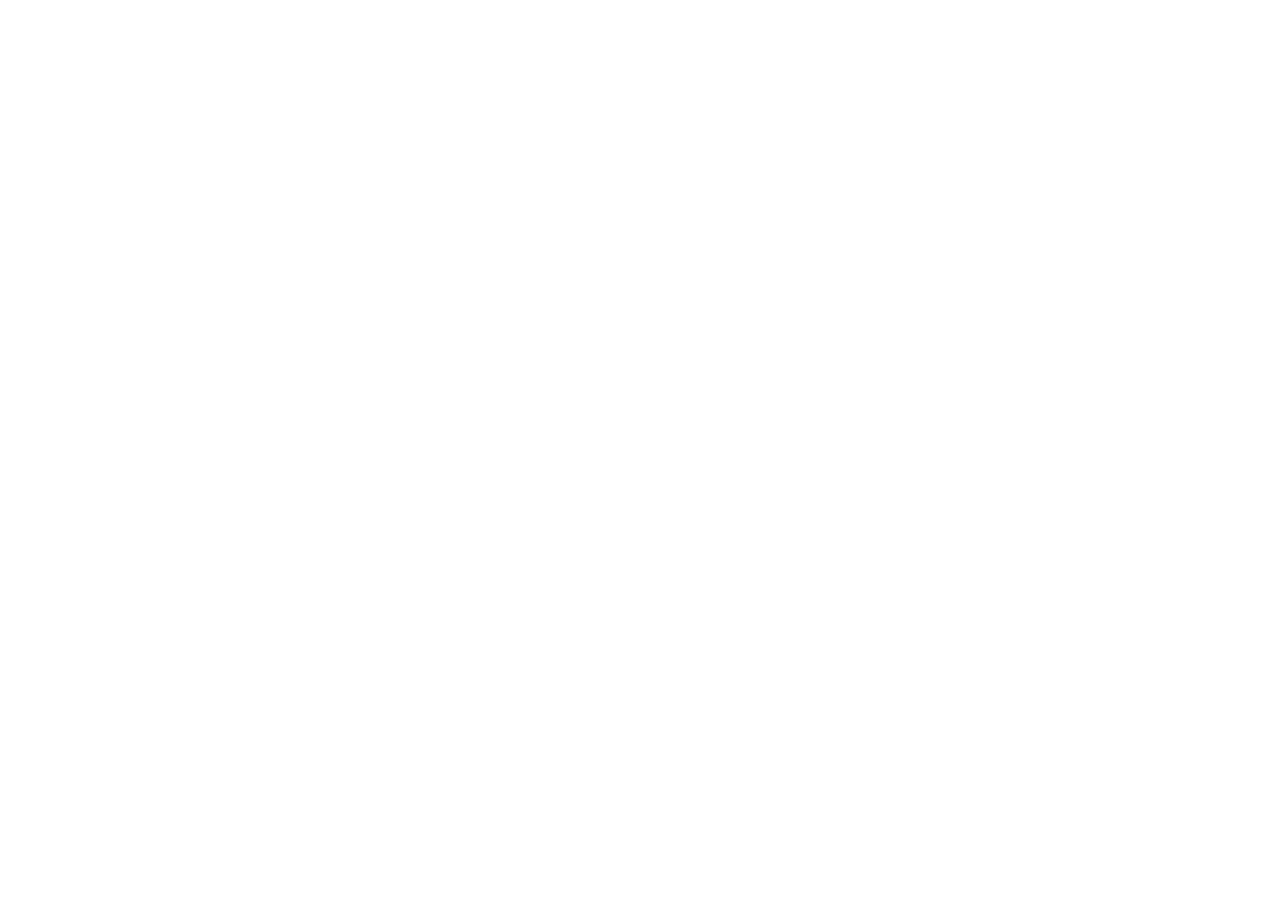
==== rock-paper-scissors.html @ 9183dedf "add game as html" ====
<!DOCTYPE html>
<html lang="en">
<head>
    <meta charset="UTF-8">
    <meta http-equiv="X-UA-Compatible" content="IE=edge">
    <meta name="viewport" content="width=device-width, initial-scale=1.0">
    <title>Document</title>
</head>
<body>
    <script>
        //the possible options for our game.
        let options = ['rock','paper','scissors'];

        //returns the option the computer picked.
        function computerPlay(){

            return options[Math.floor(Math.random()*options.length)];
        }

        //plays one round of our game.
        function playRound(playerSelection, computerSelection){

            //lowercases the word the player entered so our game is case-insensitiv
            playerSelection = playerSelection.toLowerCase();
            let playerSelectionInOptions = false;

            //checks if the user entered value is valid.
            for (let i =0; i < options.length; i++){
                if(playerSelection === options[i]){
                    playerSelectionInOptions = true;
                }
            }
            if (!playerSelectionInOptions){
                return `Player Selection (${playerSelection}) was not valid.`;
            }

            if (playerSelection === computerSelection){
                return `Its a Tie! ${playerSelection} and ${computerSelection} are equal.`;
            }
            else if (playerSelection === options[0] && computerSelection === options[1]){
                return `You Lost! ${computerSelection} beats ${playerSelection}.`;
            }
            else if (playerSelection === options[0]){
                return `You Won! ${playerSelection} beats ${computerSelection}.`;
            }
            else if (playerSelection === options[1] && computerSelection === options[0]){
                return `You Won! ${playerSelection} beats ${computerSelection}.`;
            }
            else if (playerSelection === options[1] && computerSelection === options[2]){
                return `You Lost! ${computerSelection} beats ${playerSelection}.`;
            }
            else if (playerSelection === options[2] && computerSelection === options[0]){
                return `You Lost! ${computerSelection} beats ${playerSelection}.`;
            }
            else if (playerSelection === options[2] && computerSelection === options[1]){
                return `You Won! ${playerSelection} beats ${computerSelection}.`;
            }
        }

        function game(){

            let playerScore = 0;
            let computerScore = 0;

            for (let i=0; i < 5; i++){
                let outcome = playRound(prompt('Pls enter Rock, Paper or Scissors:'),computerPlay());
                console.log(outcome);
                if(outcome.includes('Won')){
                    playerScore++;
                }
                else if(outcome.includes('not valid') || outcome.includes('Tie')){

                }
                else{
                    computerScore++;
                }
            }

            if(playerScore > computerScore){
                console.log(`You Won the Game with ${playerScore} against ${computerScore}!`);
            }
            else if(computerScore < playerScore){
                console.log(`You Won the Game with ${playerScore} against ${computerScore}!`);
            }
            else{
                console.log(`Its a Tie with ${playerScore} against ${computerScore}!`);
            }
        }

        game();

    </script>
</body>
</html>
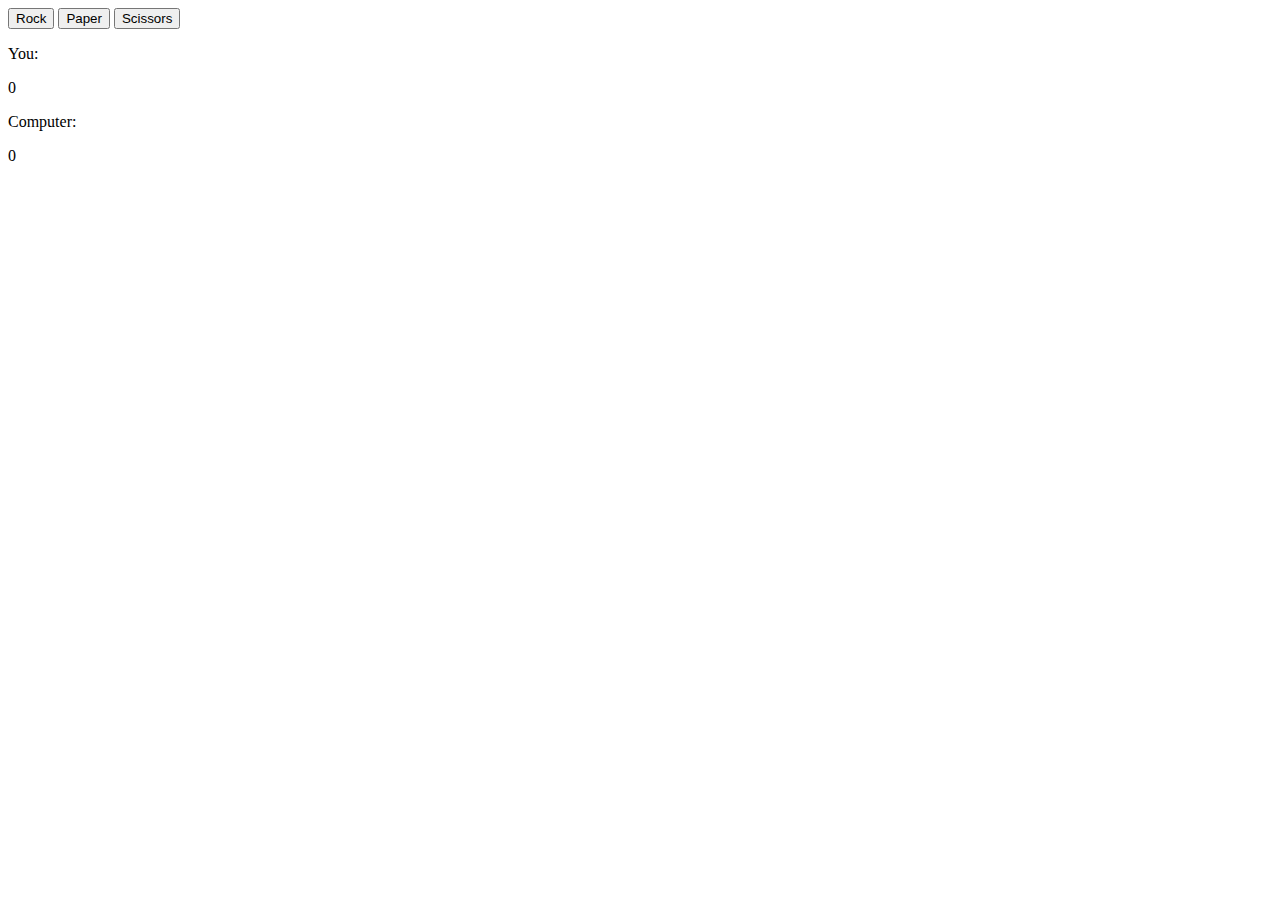
==== commit 5eacba99: "add ui" ====
--- a/rock-paper-scissors.html
+++ b/rock-paper-scissors.html
@@ -7,9 +7,22 @@
     <title>Document</title>
 </head>
 <body>
+
+    <button id="rock">Rock</button>
+    <button id='paper'>Paper</button>
+    <button id="scissors">Scissors</button>
+
+    <div id="results">
+        <p id='score1'>You:</p>
+        <p id="player-stats">0</p>
+        <p id='score2'>Computer:</p>
+        <p id="com-stats">0</p>
+    </div>
+
     <script>
         //the possible options for our game.
         let options = ['rock','paper','scissors'];
+        let gameOver;
 
         //returns the option the computer picked.
         function computerPlay(){
@@ -19,76 +32,105 @@
 
         //plays one round of our game.
         function playRound(playerSelection, computerSelection){
+           
+            let text = '';
+            let result;
 
-            //lowercases the word the player entered so our game is case-insensitiv
-            playerSelection = playerSelection.toLowerCase();
-            let playerSelectionInOptions = false;
+            if(gameOver) return;
 
-            //checks if the user entered value is valid.
-            for (let i =0; i < options.length; i++){
-                if(playerSelection === options[i]){
-                    playerSelectionInOptions = true;
-                }
+            if (playerSelection === computerSelection){
+                text = document.createTextNode(`Its a Tie! ${playerSelection} and ${computerSelection} are equal.`);
+                result = 'tie';
             }
-            if (!playerSelectionInOptions){
-                return `Player Selection (${playerSelection}) was not valid.`;
+            else if (playerSelection === options[0] && computerSelection === options[1]){
+                text = document.createTextNode(`You Lost! ${computerSelection} beats ${playerSelection}.`);
+                result = 'lose';
+            }
+            else if (playerSelection === options[0]){
+                text = document.createTextNode(`You Won! ${playerSelection} beats ${computerSelection}.`);
+                result = 'win';
+            }
+            else if (playerSelection === options[1] && computerSelection === options[0]){
+                text = document.createTextNode(`You Won! ${playerSelection} beats ${computerSelection}.`);
+                result = 'win';
+            }
+            else if (playerSelection === options[1] && computerSelection === options[2]){
+                text = document.createTextNode(`You Lost! ${computerSelection} beats ${playerSelection}.`);
+                result = 'lose';
+            }
+            else if (playerSelection === options[2] && computerSelection === options[0]){
+                text = document.createTextNode(`You Lost! ${computerSelection} beats ${playerSelection}.`);
+                result = 'lose';
+            }
+            else if (playerSelection === options[2] && computerSelection === options[1]){
+                text = document.createTextNode(`You Won! ${playerSelection} beats ${computerSelection}.`);
+                result = 'win';
             }
 
-            if (playerSelection === computerSelection){
-                return `Its a Tie! ${playerSelection} and ${computerSelection} are equal.`;
+            let winnerMessage;
+
+            if(result === 'win'){
+                let playerScore = document.getElementById('player-stats').textContent;
+                let newPlayerScore = document.createElement("p");
+
+                playerScore=parseInt(playerScore);
+                playerScore++;
+                if (playerScore >= 5){
+                    winnerMessage = document.createTextNode('Congratulations you won the game!');
+                    gameOver = true;
+                }
+                playerScore = document.createTextNode(playerScore);
+
+                document.getElementById('player-stats').remove();
+
+                newPlayerScore.appendChild(playerScore);
+                newPlayerScore.id = 'player-stats';
+                document.getElementById('score1').appendChild(newPlayerScore);
             }
-            else if (playerSelection === options[0] && computerSelection === options[1]){
-                return `You Lost! ${computerSelection} beats ${playerSelection}.`;
+            else if(result === 'lose'){
+                let comScore = document.getElementById('com-stats').textContent;
+                let newComScore = document.createElement("p");
+
+                comScore=parseInt(comScore);
+                comScore++;
+                if (comScore >= 5){
+                    winnerMessage = document.createTextNode('So sad, you lost the game!');
+                    gameOver = true;
+                }
+                comScore = document.createTextNode(comScore);
+
+                document.getElementById('com-stats').remove();
+                
+                newComScore.appendChild(comScore);
+                newComScore.id = 'com-stats';
+                document.getElementById('score2').appendChild(newComScore);
             }
-            else if (playerSelection === options[0]){
-                return `You Won! ${playerSelection} beats ${computerSelection}.`;
+
+
+            if(document.getElementById('status') !== null){
+                document.getElementById('status').remove();
             }
-            else if (playerSelection === options[1] && computerSelection === options[0]){
-                return `You Won! ${playerSelection} beats ${computerSelection}.`;
-            }
-            else if (playerSelection === options[1] && computerSelection === options[2]){
-                return `You Lost! ${computerSelection} beats ${playerSelection}.`;
-            }
-            else if (playerSelection === options[2] && computerSelection === options[0]){
-                return `You Lost! ${computerSelection} beats ${playerSelection}.`;
-            }
-            else if (playerSelection === options[2] && computerSelection === options[1]){
-                return `You Won! ${playerSelection} beats ${computerSelection}.`;
-            }
+
+            let para = document.createElement('p');
+            para.appendChild(text);
+            para.id = 'status';
+            document.getElementById('results').appendChild(para);
+
+            if(gameOver === true){
+                    document.getElementById("results").appendChild(winnerMessage);
+                }
+
         }
 
-        function game(){
-
-            let playerScore = 0;
-            let computerScore = 0;
-
-            for (let i=0; i < 5; i++){
-                let outcome = playRound(prompt('Pls enter Rock, Paper or Scissors:'),computerPlay());
-                console.log(outcome);
-                if(outcome.includes('Won')){
-                    playerScore++;
-                }
-                else if(outcome.includes('not valid') || outcome.includes('Tie')){
-
-                }
-                else{
-                    computerScore++;
-                }
-            }
-
-            if(playerScore > computerScore){
-                console.log(`You Won the Game with ${playerScore} against ${computerScore}!`);
-            }
-            else if(computerScore < playerScore){
-                console.log(`You Won the Game with ${playerScore} against ${computerScore}!`);
-            }
-            else{
-                console.log(`Its a Tie with ${playerScore} against ${computerScore}!`);
-            }
-        }
-
-        game();
-
+        document.getElementById('rock').addEventListener('click', function(){
+            playRound(options[0],computerPlay())
+        });
+        document.getElementById('paper').addEventListener('click', function(){
+            playRound(options[1],computerPlay())
+        });
+        document.getElementById('scissors').addEventListener('click', function(){
+            playRound(options[2],computerPlay())
+        });
     </script>
 </body>
 </html>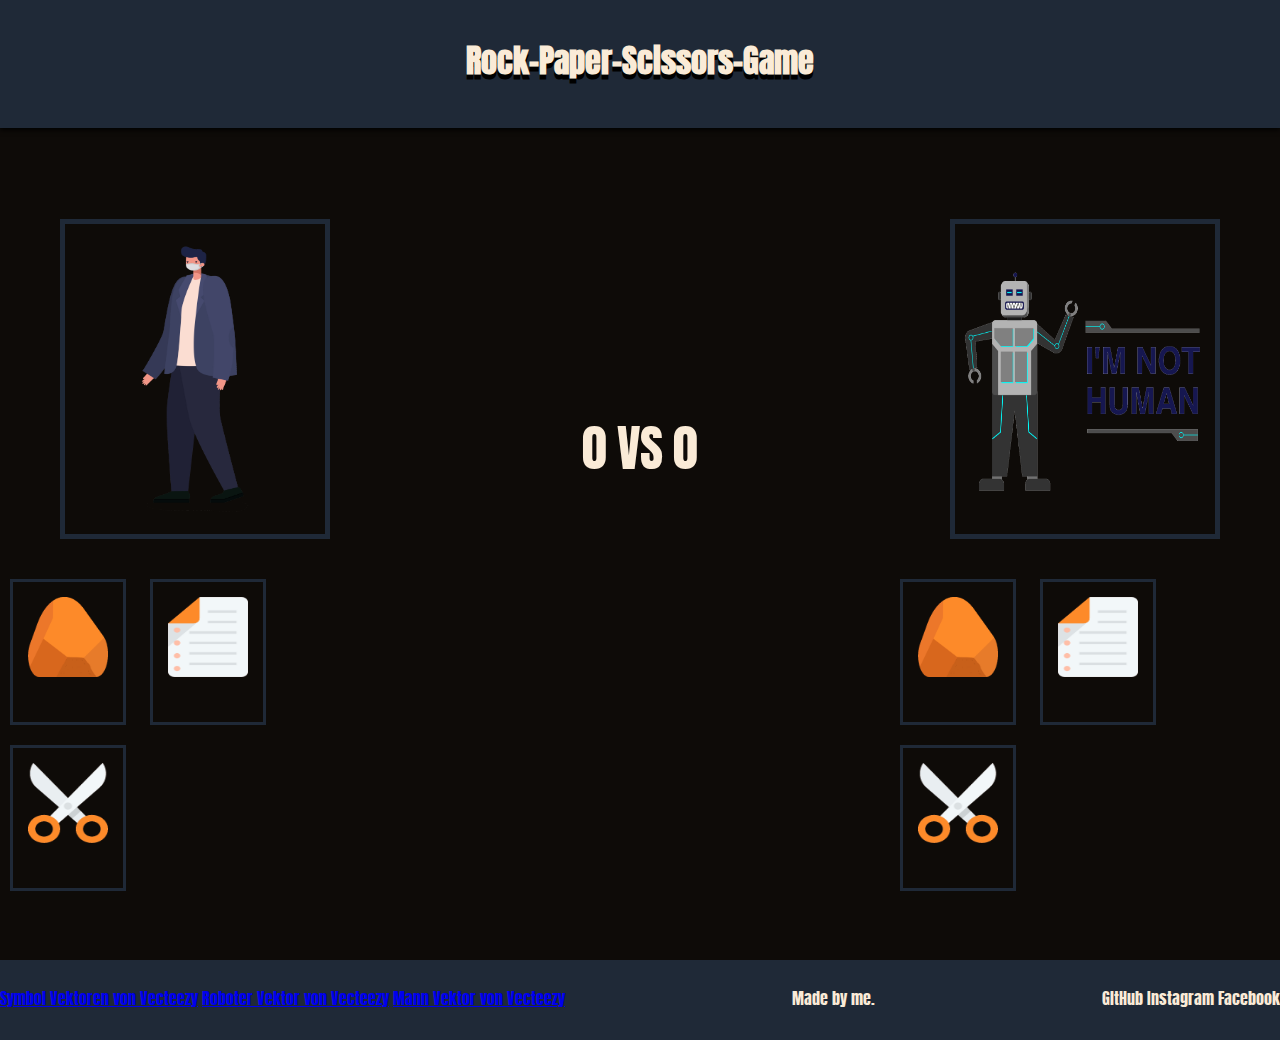
==== commit 14ae0ef3: "work on gui" ====
--- a/rock-paper-scissors.html
+++ b/rock-paper-scissors.html
@@ -4,20 +4,61 @@
     <meta charset="UTF-8">
     <meta http-equiv="X-UA-Compatible" content="IE=edge">
     <meta name="viewport" content="width=device-width, initial-scale=1.0">
-    <title>Document</title>
+    <link rel="stylesheet" href="./style.css">
+    <title>Rock, Paper, Scissors</title>
 </head>
 <body>
 
-    <button id="rock">Rock</button>
-    <button id='paper'>Paper</button>
-    <button id="scissors">Scissors</button>
+    <header>
+        <h1>Rock-Paper-Scissors-Game</h1>
+    </header>
 
-    <div id="results">
-        <p id='score1'>You:</p>
-        <p id="player-stats">0</p>
-        <p id='score2'>Computer:</p>
-        <p id="com-stats">0</p>
+    <div id="win-div">
+        <p id="win-announcment"></p>
     </div>
+    <div id='game'>
+        <div id='player' class="players">
+            <img src="./img/player.png" alt="" id='player-img'>
+            <div class="buttons">
+                <button id="rock" class="playerButtons"><img src="./img/rock.png" alt=""></button>
+                <button id='paper' class="playerButtons"><img src="./img/paper.png" alt=""></button>
+                <button id="scissors" class="playerButtons"><img src="./img/scissors.png" alt=""></button>
+            </div>
+        </div>
+
+        <div id="info">
+            <div id="results">
+                <p id="player-stats">0</p>
+                <p>VS</p>
+                <p id="com-stats">0</p>
+            </div>
+            <div id="round-winner">
+
+            </div>
+        </div>
+
+        <div id="com" class="players">
+            <img src="./img/com.png" alt="" id='com-img'>
+            <div class="buttons">
+                <button id="com-rock"><img src="./img/rock.png" alt=""></button>
+                <button id='com-paper'><img src="./img/paper.png" alt=""></button>
+                <button id="com-scissors"><img src="./img/scissors.png" alt=""></button>
+            </div>
+        </div>
+    </div>
+    <footer>
+        <div id='reference'>
+            <a href="https://de.vecteezy.com/vektorkunst/693097-rock-paper-scissors-flache-symbole">Symbol Vektoren von Vecteezy</a>
+            <a href="https://de.vecteezy.com/vektorkunst/4964515-im-nicht-mensch-roboter-vektor-illustration">Roboter Vektor von Vecteezy</a>
+            <a href="https://de.vecteezy.com/vektorkunst/4959962-mann-mit-schutzmaske-und-blauem-anzug">Mann Vektor von Vecteezy</a>
+        </div>
+        <div id="creator">Made by me.</div>
+        <div id="about-me">
+            GitHub
+            Instagram
+            Facebook
+        </div>
+    </footer>
 
     <script>
         //the possible options for our game.
@@ -76,16 +117,10 @@
                 playerScore=parseInt(playerScore);
                 playerScore++;
                 if (playerScore >= 5){
-                    winnerMessage = document.createTextNode('Congratulations you won the game!');
+                    winnerMessage = `Congratulations! You won the game!`;
                     gameOver = true;
                 }
-                playerScore = document.createTextNode(playerScore);
-
-                document.getElementById('player-stats').remove();
-
-                newPlayerScore.appendChild(playerScore);
-                newPlayerScore.id = 'player-stats';
-                document.getElementById('score1').appendChild(newPlayerScore);
+                document.getElementById('player-stats').textContent= playerScore;
             }
             else if(result === 'lose'){
                 let comScore = document.getElementById('com-stats').textContent;
@@ -94,16 +129,10 @@
                 comScore=parseInt(comScore);
                 comScore++;
                 if (comScore >= 5){
-                    winnerMessage = document.createTextNode('So sad, you lost the game!');
+                    winnerMessage = 'So sad, you lost the game!';
                     gameOver = true;
                 }
-                comScore = document.createTextNode(comScore);
-
-                document.getElementById('com-stats').remove();
-                
-                newComScore.appendChild(comScore);
-                newComScore.id = 'com-stats';
-                document.getElementById('score2').appendChild(newComScore);
+                document.getElementById('com-stats').textContent = comScore;
             }
 
 
@@ -114,10 +143,10 @@
             let para = document.createElement('p');
             para.appendChild(text);
             para.id = 'status';
-            document.getElementById('results').appendChild(para);
+            document.getElementById('round-winner').appendChild(para);
 
             if(gameOver === true){
-                    document.getElementById("results").appendChild(winnerMessage);
+                    document.getElementById("win-announcment").textContent = winnerMessage;
                 }
 
         }
--- a/style.css
+++ b/style.css
@@ -0,0 +1,156 @@
+
+@font-face {
+    font-family: Anton ;
+    src: url(./webfontkit-20220110-152016/anton-regular-webfont.woff);
+}
+
+body {
+    background-color: #0E0B08;
+    color: antiquewhite;
+    font-family: Anton;
+    display: flex;
+    flex-direction:column;
+    align-content: center;
+    justify-content: center;
+    margin: 0px;
+    padding: 0px;
+}
+
+header {
+    background-color: #1F2937;
+    display: flex;
+    justify-content: center;
+    align-items: center;
+    text-align: center;
+    box-shadow: 0px 2px 5px black;
+    text-shadow: 0px 5px 0px black;
+    position: relative;
+    width: 100%;
+    height: 8em;
+}
+
+#win-div{
+    height: 0em;
+    margin-top: 2em;
+    display: flex;
+    align-content: center;
+    justify-content: center;
+    text-align: center;
+}
+
+#game{
+    display: flex;
+    flex-direction: row;
+    justify-content: center;
+    align-items: center;
+    height: 50em;
+}
+
+.players {
+    display: flex;
+    flex-direction: column;
+    margin-left: 0px;
+    margin-right: 0px;
+    align-items: center;
+}
+
+
+#player-img{
+    border: solid 5px #1F2937;
+    padding: 5px;
+    background-color: #0E0B08;
+}
+
+#com-img{
+    border: solid 5px #1F2937;
+    padding: 5px;
+    background-color: #0E0B08;
+}
+
+img {
+    display: block;
+    width: 250px;
+    height: 300px;
+    margin-left: 0px;
+    margin-bottom: 30px;
+}
+
+.buttons {
+ padding-left: 0px;
+}
+
+button {
+    display: inline-block;
+    border: solid 3px #1F2937;
+    background-color: #0E0B08;
+    padding: 15px;
+    margin: 10px;
+    align-items: center;
+    align-content: center;
+    align-content: center;
+}
+
+.playerButtons:hover{
+    background-color: #737982;
+    transition: 0.5s;
+    cursor: pointer;
+    
+}
+
+#com button{
+    cursor: not-allowed;
+}
+
+button img {
+    width: 80px;
+    height: 80px;
+}
+
+
+#info {
+    display: flex;
+    align-items: center;
+    justify-content: top;
+    margin-top: -1%;
+    flex-direction: column;
+    width: 20em;
+    font-size: 25px;
+    flex-shrink: 0;
+    margin-bottom: 7em;
+}
+
+#results{
+    display: flex;
+    flex-direction: row;
+    align-items: center;
+    justify-content: center;
+    margin-bottom: 1.5em;
+    margin-top: 1.5em;
+    font-size: 50px;
+}
+
+#results p{
+    margin: 5px;
+}
+
+#win-announcment{
+    font-size: 40px;
+}
+
+#round-winner{
+    height: 1em;
+}
+
+#status{
+
+}
+
+footer{
+    background-color: #1F2937;
+    display: flex;
+    width: 100%;
+    height: 5em;
+    bottom: 0px;
+    justify-content: space-between;
+    align-items: center;
+}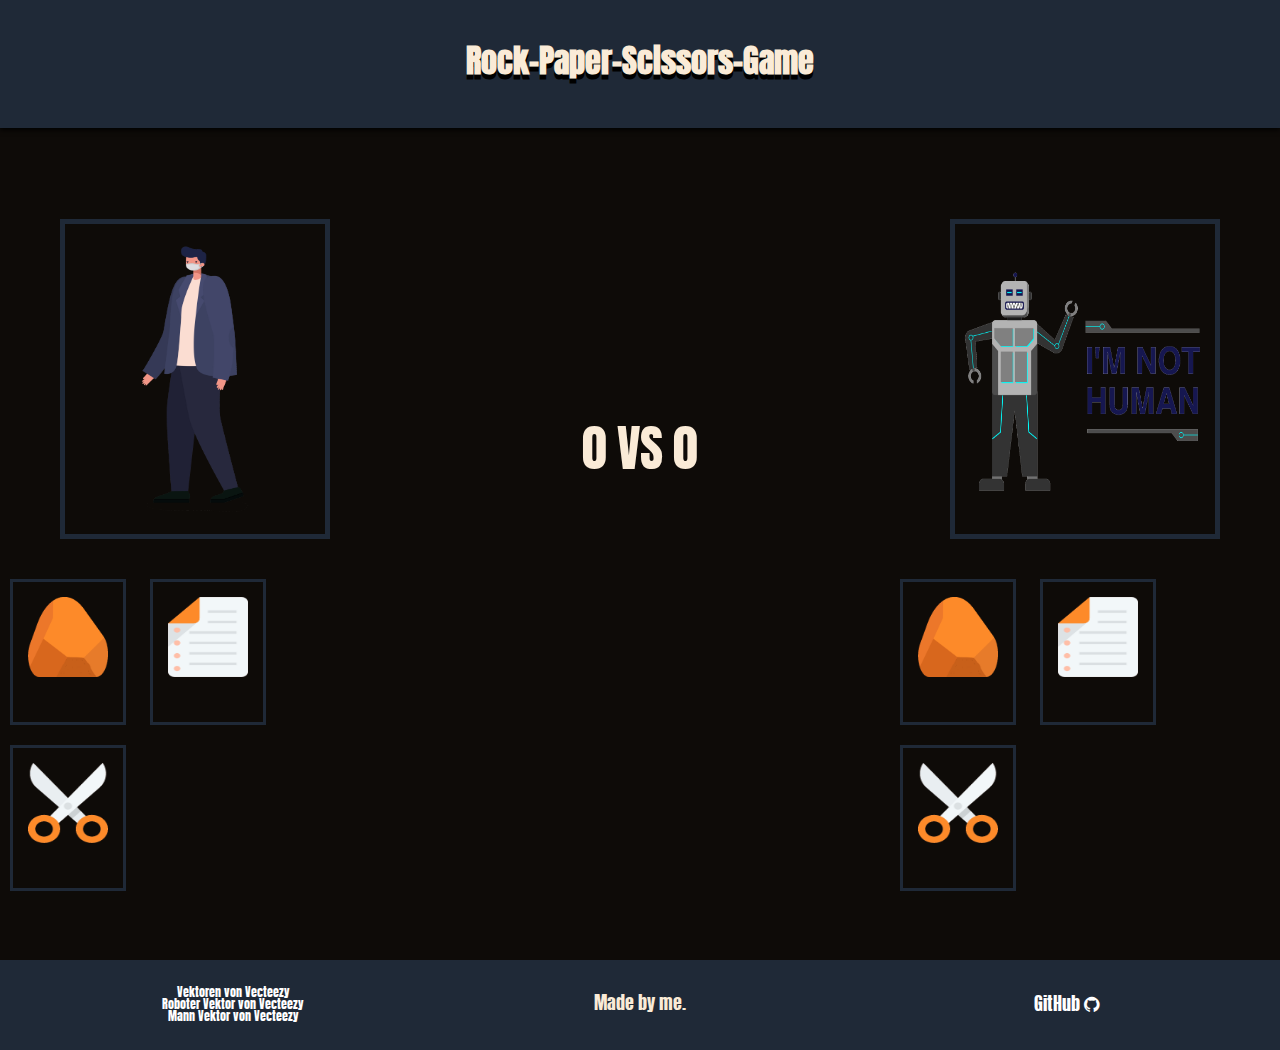
==== commit 7a51f73f: "finish ui" ====
--- a/rock-paper-scissors.html
+++ b/rock-paper-scissors.html
@@ -5,6 +5,7 @@
     <meta http-equiv="X-UA-Compatible" content="IE=edge">
     <meta name="viewport" content="width=device-width, initial-scale=1.0">
     <link rel="stylesheet" href="./style.css">
+    <link rel="stylesheet" href="https://cdnjs.cloudflare.com/ajax/libs/font-awesome/4.7.0/css/font-awesome.min.css">
     <title>Rock, Paper, Scissors</title>
 </head>
 <body>
@@ -20,9 +21,9 @@
         <div id='player' class="players">
             <img src="./img/player.png" alt="" id='player-img'>
             <div class="buttons">
-                <button id="rock" class="playerButtons"><img src="./img/rock.png" alt=""></button>
-                <button id='paper' class="playerButtons"><img src="./img/paper.png" alt=""></button>
-                <button id="scissors" class="playerButtons"><img src="./img/scissors.png" alt=""></button>
+                <button id="rock" class="playerButtons rock"><img src="./img/rock.png" alt=""></button>
+                <button id='paper' class="playerButtons paper"><img src="./img/paper.png" alt=""></button>
+                <button id="scissors" class="playerButtons scissors"><img src="./img/scissors.png" alt=""></button>
             </div>
         </div>
 
@@ -40,23 +41,33 @@
         <div id="com" class="players">
             <img src="./img/com.png" alt="" id='com-img'>
             <div class="buttons">
-                <button id="com-rock"><img src="./img/rock.png" alt=""></button>
-                <button id='com-paper'><img src="./img/paper.png" alt=""></button>
-                <button id="com-scissors"><img src="./img/scissors.png" alt=""></button>
-            </div>
+                <button id="com-rock" class='rock'><img src="./img/rock.png" alt=""></button>
+                <button id='com-paper' class="paper"><img src="./img/paper.png" alt=""></button>
+                <button id="com-scissors" class="scissors"><img src="./img/scissors.png" alt=""></button>
+            </div>
+        </div>
+    </div>
+    <div id="modal" class='modal'>
+        <div class='modal-content'>
+            <p>Winner:</p>
+            <div id="modal-img-div">
+                <img src="" alt="" id='modal-img'>
+                <div id="modal-img-background"></div>
+            </div>
+            <button id="retry"><img src="./img/retry.png" id="retry-img"></button>
         </div>
     </div>
     <footer>
-        <div id='reference'>
-            <a href="https://de.vecteezy.com/vektorkunst/693097-rock-paper-scissors-flache-symbole">Symbol Vektoren von Vecteezy</a>
-            <a href="https://de.vecteezy.com/vektorkunst/4964515-im-nicht-mensch-roboter-vektor-illustration">Roboter Vektor von Vecteezy</a>
-            <a href="https://de.vecteezy.com/vektorkunst/4959962-mann-mit-schutzmaske-und-blauem-anzug">Mann Vektor von Vecteezy</a>
-        </div>
-        <div id="creator">Made by me.</div>
-        <div id="about-me">
-            GitHub
-            Instagram
-            Facebook
+        <div id='reference' class="column">
+            <ul>
+                <li><a href="https://de.vecteezy.com/vektorkunst/693097-rock-paper-scissors-flache-symbole" target="_blank">Vektoren von Vecteezy</a></li>
+                <li><a href="https://de.vecteezy.com/vektorkunst/4964515-im-nicht-mensch-roboter-vektor-illustration" target="_blank">Roboter Vektor von Vecteezy</a></li>
+                <li><a href="https://de.vecteezy.com/vektorkunst/4959962-mann-mit-schutzmaske-und-blauem-anzug" target="_blank">Mann Vektor von Vecteezy</a></li>
+            </ul>
+        </div>
+        <div id="creator" class="column">Made by me.</div>
+        <div id="about-me" class="column">
+            <a href="https://github.com/LucaBla" target="_blank">GitHub <i class="fa fa-github github"></i></a>
         </div>
     </footer>
 
@@ -74,42 +85,36 @@
         //plays one round of our game.
         function playRound(playerSelection, computerSelection){
            
-            let text = '';
             let result;
 
             if(gameOver) return;
 
+            //calculates the result off the current round
             if (playerSelection === computerSelection){
-                text = document.createTextNode(`Its a Tie! ${playerSelection} and ${computerSelection} are equal.`);
                 result = 'tie';
             }
             else if (playerSelection === options[0] && computerSelection === options[1]){
-                text = document.createTextNode(`You Lost! ${computerSelection} beats ${playerSelection}.`);
                 result = 'lose';
             }
             else if (playerSelection === options[0]){
-                text = document.createTextNode(`You Won! ${playerSelection} beats ${computerSelection}.`);
                 result = 'win';
             }
             else if (playerSelection === options[1] && computerSelection === options[0]){
-                text = document.createTextNode(`You Won! ${playerSelection} beats ${computerSelection}.`);
                 result = 'win';
             }
             else if (playerSelection === options[1] && computerSelection === options[2]){
-                text = document.createTextNode(`You Lost! ${computerSelection} beats ${playerSelection}.`);
                 result = 'lose';
             }
             else if (playerSelection === options[2] && computerSelection === options[0]){
-                text = document.createTextNode(`You Lost! ${computerSelection} beats ${playerSelection}.`);
                 result = 'lose';
             }
             else if (playerSelection === options[2] && computerSelection === options[1]){
-                text = document.createTextNode(`You Won! ${playerSelection} beats ${computerSelection}.`);
                 result = 'win';
             }
 
-            let winnerMessage;
-
+            let winner;
+
+            //highers the score of the winning player
             if(result === 'win'){
                 let playerScore = document.getElementById('player-stats').textContent;
                 let newPlayerScore = document.createElement("p");
@@ -117,10 +122,13 @@
                 playerScore=parseInt(playerScore);
                 playerScore++;
                 if (playerScore >= 5){
-                    winnerMessage = `Congratulations! You won the game!`;
+                    winner = 'player';
                     gameOver = true;
                 }
                 document.getElementById('player-stats').textContent= playerScore;
+                document.getElementById('player-stats').classList.add('win');
+                document.getElementById('player-stats').classList.remove('lose');
+                document.getElementById('com-stats').classList.add('lose');
             }
             else if(result === 'lose'){
                 let comScore = document.getElementById('com-stats').textContent;
@@ -129,10 +137,21 @@
                 comScore=parseInt(comScore);
                 comScore++;
                 if (comScore >= 5){
-                    winnerMessage = 'So sad, you lost the game!';
+                    winner = 'com';
                     gameOver = true;
                 }
                 document.getElementById('com-stats').textContent = comScore;
+                document.getElementById('com-stats').classList.add('win');
+                document.getElementById('com-stats').classList.remove('lose');
+                document.getElementById('player-stats').classList.add('lose');
+            }
+            else{
+                document.getElementById('player-stats').classList.remove('win');
+                document.getElementById('player-stats').classList.remove('lose');
+                document.getElementById('player-stats').classList.add('tie');
+                document.getElementById('com-stats').classList.remove('lose');
+                document.getElementById('com-stats').classList.remove('win');
+                document.getElementById('com-stats').classList.add('tie');
             }
 
 
@@ -140,13 +159,45 @@
                 document.getElementById('status').remove();
             }
 
-            let para = document.createElement('p');
-            para.appendChild(text);
-            para.id = 'status';
-            document.getElementById('round-winner').appendChild(para);
+            let playerPick = document.createElement('img');
+            let comPick = document.createElement('img');
+
+            playerPick.src = `./img/${playerSelection}.png`;
+            comPick.src = `./img/${computerSelection}.png`;
+
+            if (result === 'win'){
+                playerPick.classList.add('winPic');
+                comPick.classList.remove('winPic');
+            }
+            else if(result === 'lose'){
+                comPick.classList.add('winPic');
+                playerPick.classList.remove('winPic');
+            }
+
+            let pickClasses = document.getElementsByClassName('pick');
+            pickClasses = Array.from(pickClasses);
+            for(let i = 0 ; i< pickClasses.length; i++){
+                pickClasses[i].classList.remove('pick');
+            }
+
+            document.getElementById(`${playerSelection}`).classList.add('pick');
+            document.getElementById(`com-${computerSelection}`).classList.add('pick');
+
+            let div = document.createElement('div');
+            div.appendChild(playerPick);
+            div.appendChild(comPick);
+            div.id = 'status';
+            document.getElementById('round-winner').appendChild(div);
 
             if(gameOver === true){
-                    document.getElementById("win-announcment").textContent = winnerMessage;
+                    let modal = document.getElementById('modal');
+                    let retry = document.getElementById('retry');
+                    let modalImg = document.getElementById('modal-img');
+                    modalImg.src = `./img/${winner}.png`;
+                    modal.style.display = 'block';
+                    retry.onclick = function(){
+                        location.reload();
+                    }
                 }
 
         }
@@ -160,6 +211,8 @@
         document.getElementById('scissors').addEventListener('click', function(){
             playRound(options[2],computerPlay())
         });
+
+
     </script>
 </body>
 </html>--- a/style.css
+++ b/style.css
@@ -88,11 +88,12 @@
     align-items: center;
     align-content: center;
     align-content: center;
+    transition: box-shadow linear 0.15s;
 }
 
 .playerButtons:hover{
     background-color: #737982;
-    transition: 0.5s;
+    transition:background-color 0.4s;
     cursor: pointer;
     
 }
@@ -141,16 +142,188 @@
     height: 1em;
 }
 
-#status{
-
-}
-
 footer{
     background-color: #1F2937;
     display: flex;
     width: 100%;
     height: 5em;
     bottom: 0px;
-    justify-content: space-between;
-    align-items: center;
+    align-items: center;
+    font-size: 18px;
+}
+
+footer a {
+    text-decoration: none;
+    color: white;
+}
+
+li{
+    list-style-type: none;
+    font-size: 12px;
+}
+
+#reference{
+    text-align: center;
+    float: left;
+    width: 100%;
+    margin: 0 auto;
+}
+
+#creator {
+    text-align: center;
+    float:center;
+    width: 100%;
+    margin: 0 auto;
+}
+
+#about-me{
+    float: right;
+    text-align: center;
+    width: 100%;
+    margin: 0 auto;
+}
+
+#status{
+    display: inline-flex;
+    gap: 5em;
+}
+
+#status img{
+    width: 3.5em;
+    height: 3.5em;
+}
+
+.pick{
+  box-shadow:
+    0 0 15px 0px #fff, 
+    0 0 15px 0px #1F2937, 
+    0 0 15px 0px #1F2937;
+    
+}
+
+.tie{
+    color: yellow;
+}
+
+.win {
+    color: green;
+}
+
+.lose{
+    color: red;
+}
+
+.winPic{
+    background-color: green;
+    padding: 0px;
+    border-radius: 50%;
+    box-shadow:
+    0 0 25px 20px green, 
+    0 0 15px 20px green, 
+    0 0 15px 20px green;
+    transition: 0.2s;
+    animation: rotation 2.5s infinite linear;
+
+}
+
+.modal {
+    display: none;
+    position: fixed;
+    z-index: 1;
+    left: 0;
+    top:0;
+    width: 100%;
+    height: 100%;
+    background-color: rgb(0,0,0);
+    background-color: rgb(0,0,0,0.4);
+}
+
+.modal-content {
+    background-color: #1F2937;
+    display: flex;
+    flex-direction: column;
+    margin: 10% auto;
+    width: 70%;
+    height: 70%;
+    align-items: center;
+    justify-content: center;
+    font-size: 50px;
+
+}
+
+#retry{
+    background-color: transparent;
+    border: transparent;
+}
+
+#retry-img{
+    filter: invert(100%);
+    cursor: pointer;
+}
+
+#modal-img{
+    z-index: 1;
+    position: relative;
+}
+
+#modal-img-div{
+    position: relative;
+}
+
+#modal-img-background{
+    background-color: green;
+    box-shadow:
+    0 0 25px 20px green, 
+    0 0 15px 20px green, 
+    0 0 15px 20px green;
+    border-radius: 50%;
+    animation: beat 3.5s infinite linear;
+    position:absolute;
+    top: -10px;
+    height: 100%;
+    width: 100%;
+    z-index: 0;
+}
+
+.github {
+    animation: rotation360 3s infinite linear;
+}
+
+@keyframes rotation {
+    from {
+      transform: rotate(0deg);
+    }
+    25% {
+      transform: rotate(60deg);
+    }
+    50%{
+        transform: rotate(0deg);
+    }
+    75% {
+        transform: rotate(-60deg);
+    }
+    to{
+        transform: rotate(0deg);
+    }
+}
+
+@keyframes rotation360{
+    from{
+        transform: rotate(0deg);
+    }
+    to{
+        transform: rotate(360deg);
+    }
+}
+
+@keyframes beat {
+    from{
+        transform: scale(0.75);
+    }
+    50%{
+        transform: scale(1);
+    }
+    to{
+        transform: scale(0.75);
+    }
 }